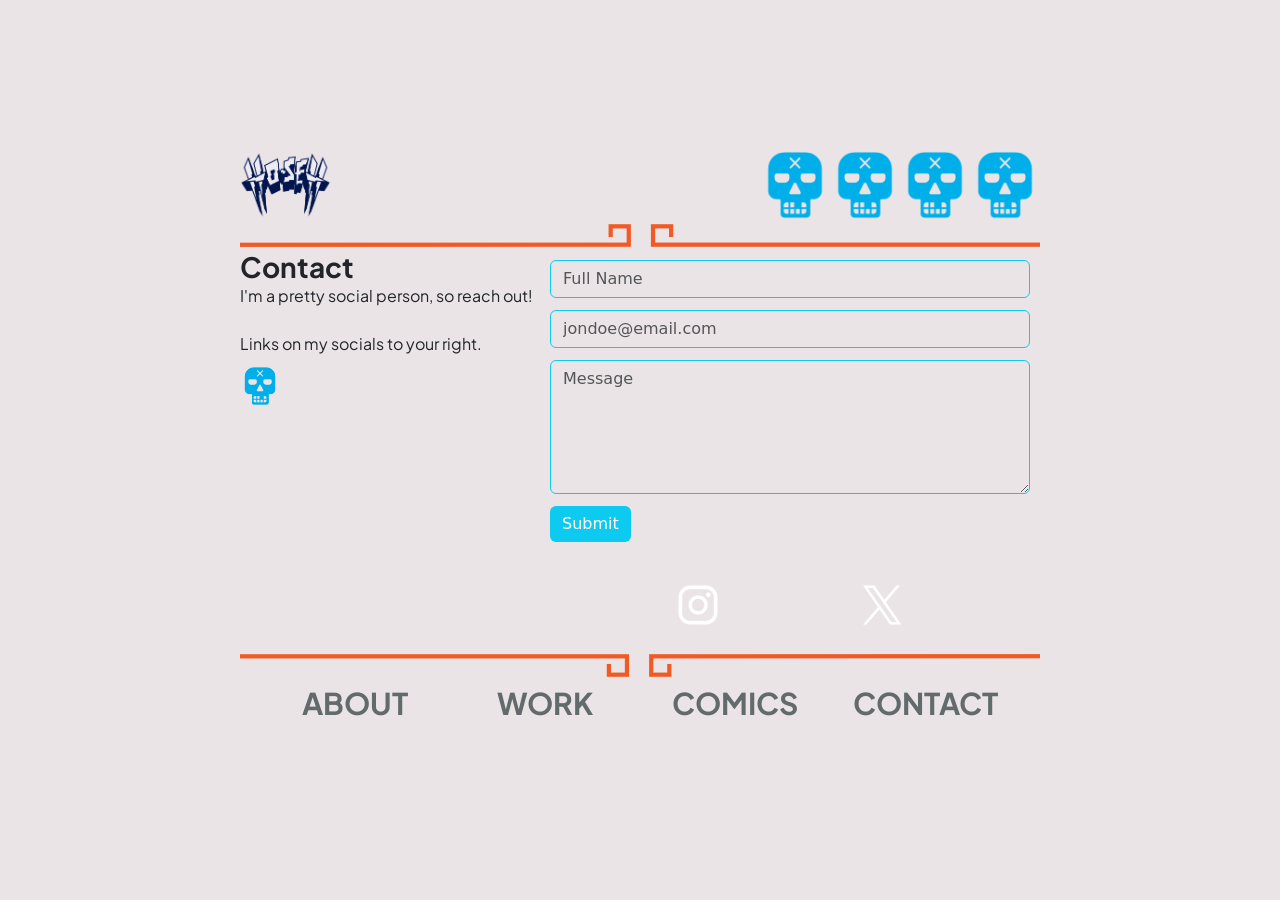
==== contact.html @ 8f5868c8 "Major Website Update Please reverse if broken." ====
<!DOCTYPE html>
<html data-bs-theme="light" lang="en">

<head>
    <meta charset="utf-8">
    <meta name="viewport" content="width=device-width, initial-scale=1.0, shrink-to-fit=no">
    <title>alto-shorter</title>
    <link rel="stylesheet" href="assets/bootstrap/css/bootstrap.min.css">
    <link rel="stylesheet" href="https://fonts.googleapis.com/css?family=Plus+Jakarta+Sans:400,800&amp;display=swap">
    <link rel="stylesheet" href="assets/css/styles.min.css">
</head>

<body>
    <div class="d-flex vw-100 vh-100 overflow-hidden justify-content-center align-items-center page" id="page">
        <div class="herocontainer">
            <div class="container d-grid w-100 h-100 overflow-hidden m-0 p-0 maincontainer" id="maincontainer">
                <div class="row w-100 overflow-hidden m-0 p-0 header">
                    <div class="d-flex justify-content-start m-0 p-0 logo"><a href="index.html"><img class="img-fluid w-auto h-100" width="195" height="150" src="assets/img/site/Sig.png"></a></div>
                    <div class="col-auto d-flex justify-content-end m-0 p-0 ms-auto skulls"><img class="img-fluid h-100" width="150" height="150" src="assets/img/site/WebIcon.png" style="width: auto;"><img class="img-fluid h-100" width="150" height="150" src="assets/img/site/WebIcon.png" style="width: auto;"><img class="img-fluid h-100" width="150" height="150" src="assets/img/site/WebIcon.png" style="width: auto;"><img class="img-fluid h-100" width="150" height="150" src="assets/img/site/WebIcon.png" style="width: auto;"></div>
                    <div class="m-0 p-0"><img class="img-fluid" width="800" height="31" src="assets/img/site/Web%20Border.png" style="transform: rotate(180deg);"></div>
                </div>
                <div class="row w-100 overflow-hidden m-0 p-0 body">
                    <div class="m-0 p-0 pageblurb">
                        <h3 class="m-auto p-0 pageheading">Contact</h3>
                        <p class="m-0 p-0 bioparagraph">I'm a pretty social person, so reach out!<br><br>Links on my socials to your right.</p><img class="img-fluid sectionicon" width="150" height="150" src="assets/img/site/WebIcon.png">
                    </div>
                    <div class="col w-100 h-100 m-0 p-0">
                        <form class="m-0" method="post" style="padding: 10px;height: 330px;"><input class="form-control formentry" type="text" placeholder="Full Name"><input class="form-control formentry" type="email" name="email" placeholder="jondoe@email.com"><textarea class="form-control formentry" rows="5" placeholder="Message"></textarea><button class="btn btn-primary formbutton" type="submit">Submit</button></form>
                        <div class="row m-0 p-0" style="height: 50px;">
                            <div class="d-flex h-100 justify-content-evenly m-0 p-0"><a class="m-0 p-0" href="http://www.instagram.com/hosehesquivel" target="_blank"><img class="img-fluid h-100 socialicon" width="200" height="200" src="assets/img/site/instaicon.png"></a><a href="http://www.x.com/hosehesquivel" target="_blank"><img class="img-fluid h-100 socialicon" width="300" height="300" src="assets/img/site/xicon.png"></a></div>
                        </div>
                    </div>
                </div>
                <div class="row w-100 m-0 p-0 footer">
                    <div class="offset-0 d-flex w-100 align-items-start m-0 p-0"><img class="img-fluid m-0 p-0" width="800" height="31" src="assets/img/site/Web%20Border.png"></div>
                    <div class="col offset-0 d-flex justify-content-evenly m-0 p-0 navigation" id="navigation" style="height: 70px;"><a class="text-uppercase fw-bold text-decoration-none d-flex flex-column justify-content-start align-items-center m-0 p-0 navlink" id="navlink" href="about.html" iconopacity="0">about<br><img class="img-fluid linkicon" width="150" height="150" id="linkicon" src="assets/img/site/WebIcon.png"></a><a class="text-uppercase fw-bold text-decoration-none d-flex flex-column justify-content-start align-items-center m-0 p-0 navlink" id="navlink-1" href="work.html" iconopacity="0">work<img class="img-fluid linkicon" width="150" height="150" id="linkicon-1" src="assets/img/site/WebIcon.png"></a><a class="text-uppercase fw-bold text-decoration-none d-flex flex-column justify-content-start align-items-center m-0 p-0 navlink" id="navlink-2" href="comics.html" iconopacity="0">comics<img class="img-fluid linkicon" width="150" height="150" id="linkicon-2" src="assets/img/site/WebIcon.png"></a><a class="text-uppercase fw-bold text-decoration-none d-flex flex-column justify-content-start align-items-center m-0 p-0 navlink" id="navlink-3" href="contact.html" iconopacity="0">contact<img class="img-fluid linkicon" width="150" height="150" id="linkicon-3" src="assets/img/site/WebIcon.png"></a></div>
                </div>
            </div>
        </div>
    </div>
    <script src="assets/bootstrap/js/bootstrap.min.js"></script>
    <script src="assets/js/script.min.js"></script>
</body>

</html>
---- assets/css/styles.min.css ----
:root,[data-bs-theme=light]{--bs-body-bg:#EAE4E6;--bs-body-bg-rgb:234,228,230;--bs-link-color:#636A6B;--bs-link-color-rgb:99,106,107;--bs-link-hover-color:#17ABDD;--bs-link-hover-color-rgb:23,171,221}:root{--linkiconopacity:0}.navlink:hover{--linkiconopacity:1}.navlink{width:150px;transition:.2s ease-in-out;height:100%;font-family:'Plus Jakarta Sans',sans-serif;font-size:30px}.linkicon{height:auto;opacity:var(--linkiconopacity);transition:.2s ease-in-out;width:20px}.footer,.header{height:100px}.heroimage{height:100%;border-radius:30px}.body{height:400px}.logo,.skulls{height:70px;width:fit-content}.herocontainer{width:800px;height:600px;--bs-body-bg:000000}.aboutpic{width:300px;border-radius:20px;overflow:hidden}.pageheading,.underconstruction{font-family:'Plus Jakarta Sans',sans-serif;font-weight:700}.bioparagraph{font-family:'Plus Jakarta Sans',sans-serif}.sectionicon{height:auto;width:40px;margin-top:10px}.contacttitle,.pageblurb{width:300px;border-radius:20px}.worklinka{width:130px;height:130px}.worklink{width:130px;height:130px;transition:.2s ease-in-out;transform-origin:center;border-radius:15px}.worklink:hover{transform-origin:center;transform:scale(1.12)}.lightboxwrapper{background-color:rgba(0,0,0,.74);transition:.2s ease-in-out;overflow:hidden;display:none;opacity:0}.lightboximage{width:auto;height:650px}.lightboxclose{width:70px;height:70px;background:red;border-radius:25px;top:0;right:0;transform:translateX(35px) translateY(-35px)}.lightboxwrapper:after{transition:.2s ease-in-out}.socialicon{width:auto}.formentry{border:1px solid var(--bs-info);margin:0 0 12px}.formbutton{background:var(--bs-info);border-style:none}.formbutton:hover{background:var(--bs-secondary)}.lightboxclose:hover{cursor:pointer;transform:translateX(35px) translateY(-35px) scale(1.2)}
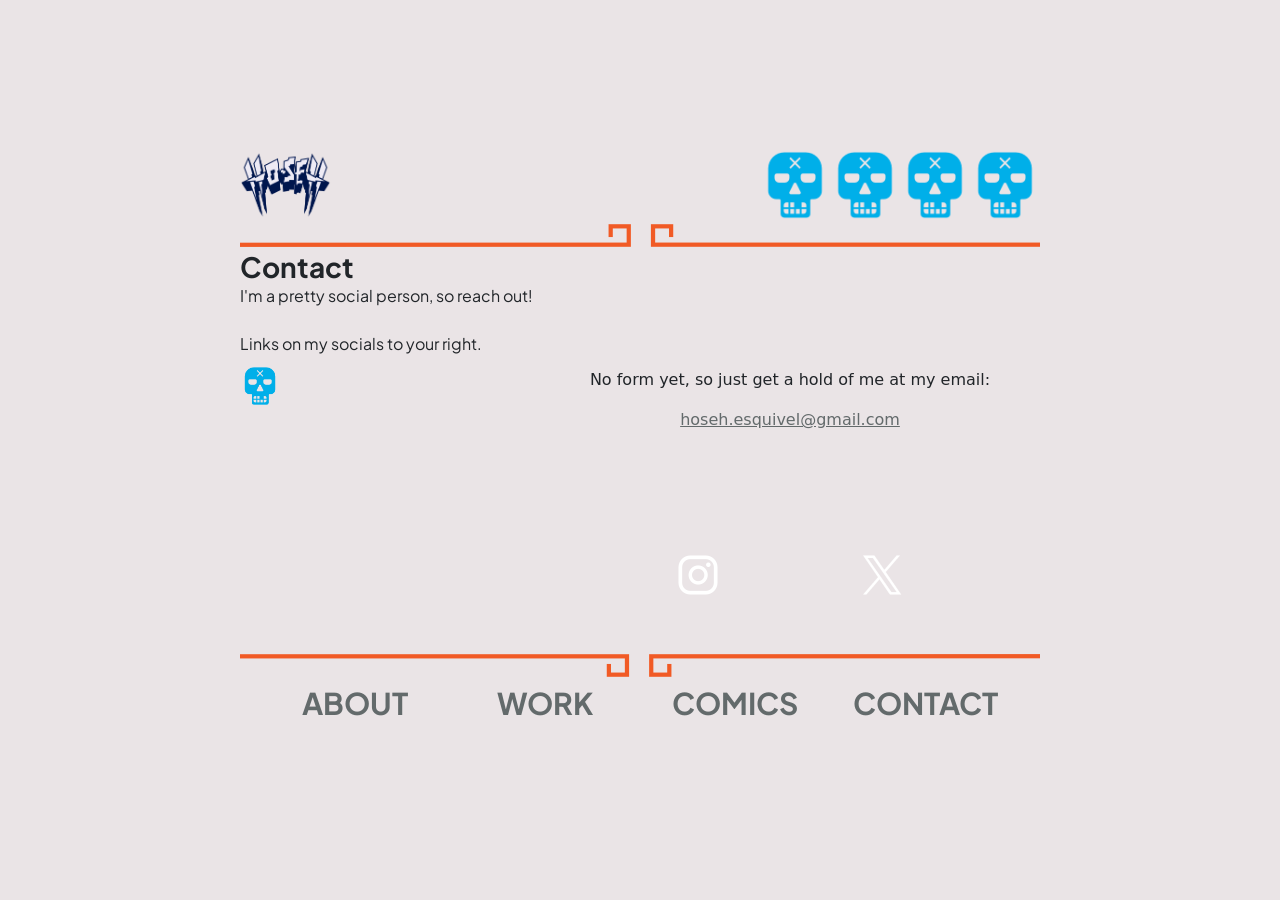
==== commit 742cb335: "More updates" ====
--- a/contact.html
+++ b/contact.html
@@ -25,7 +25,11 @@
                         <p class="m-0 p-0 bioparagraph">I'm a pretty social person, so reach out!<br><br>Links on my socials to your right.</p><img class="img-fluid sectionicon" width="150" height="150" src="assets/img/site/WebIcon.png">
                     </div>
                     <div class="col w-100 h-100 m-0 p-0">
-                        <form class="m-0" method="post" style="padding: 10px;height: 330px;"><input class="form-control formentry" type="text" placeholder="Full Name"><input class="form-control formentry" type="email" name="email" placeholder="jondoe@email.com"><textarea class="form-control formentry" rows="5" placeholder="Message"></textarea><button class="btn btn-primary formbutton" type="submit">Submit</button></form>
+                        <div class="row h-75 m-0 p-0">
+                            <div class="col d-flex flex-column justify-content-center align-items-center">
+                                <p>No form yet, so just get a hold of me at my email:</p><a href="mailto:hoseh.esquivel@gmail.com">hoseh.esquivel@gmail.com</a>
+                            </div>
+                        </div>
                         <div class="row m-0 p-0" style="height: 50px;">
                             <div class="d-flex h-100 justify-content-evenly m-0 p-0"><a class="m-0 p-0" href="http://www.instagram.com/hosehesquivel" target="_blank"><img class="img-fluid h-100 socialicon" width="200" height="200" src="assets/img/site/instaicon.png"></a><a href="http://www.x.com/hosehesquivel" target="_blank"><img class="img-fluid h-100 socialicon" width="300" height="300" src="assets/img/site/xicon.png"></a></div>
                         </div>
